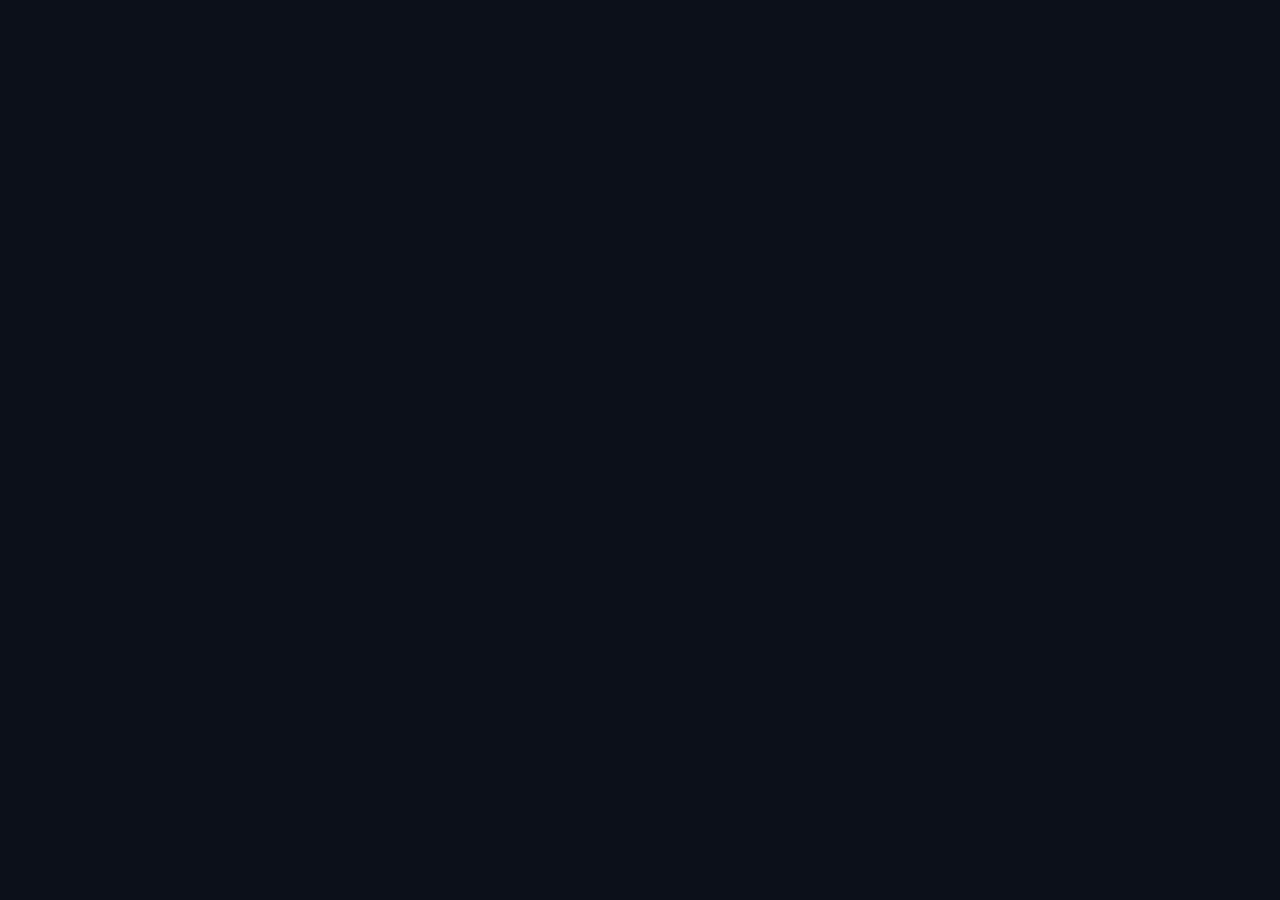
==== game/index.html @ 964863fd "Add SOLMAR HEAT game files" ====
<!doctype html>
<html lang="en">
<head>
<meta charset="utf-8">
<meta name="viewport" content="width=device-width, initial-scale=1">
<title>Solmar Heat — an open-world crime game</title>
<style>
  html, body { margin: 0; height: 100%; overflow: hidden; background: #0c101a; font-family: 'Segoe UI', system-ui, sans-serif; }
  #game { position: fixed; inset: 0; width: 100%; height: 100%; display: block; touch-action: none; }
  #status { position: absolute; width: 1px; height: 1px; overflow: hidden; clip-path: inset(50%); white-space: nowrap; }
  #hud { position: fixed; inset: 0; pointer-events: none; color: #f4ead8; text-shadow: 0 2px 4px rgba(0,0,0,0.7); }
  #hud-top { position: absolute; top: 14px; left: 16px; right: 16px; display: flex; justify-content: space-between; align-items: flex-start; }
  #hud-cash { font-size: 30px; font-weight: 800; color: #7fe08a; }
  #hud-clock { font-size: 22px; font-weight: 700; margin-top: 2px; }
  #hud-stars { font-size: 30px; letter-spacing: 4px; }
  #hud-health { width: 220px; height: 14px; background: rgba(0,0,0,0.55); border: 2px solid rgba(244,234,216,0.8); border-radius: 7px; margin-top: 6px; overflow: hidden; }
  #hud-health-fill { height: 100%; width: 100%; background: #4fae62; }
  #hud-objective { position: absolute; top: 14px; left: 50%; transform: translateX(-50%); max-width: 46%; text-align: center; font-size: 19px; font-weight: 700; background: rgba(12,16,26,0.62); padding: 8px 16px; border-radius: 10px; border: 1px solid rgba(242,193,78,0.6); }
  #hud-message { position: absolute; top: 84px; left: 50%; transform: translateX(-50%); max-width: 60%; text-align: center; font-size: 18px; font-style: italic; background: rgba(12,16,26,0.55); padding: 6px 14px; border-radius: 8px; transition: opacity 0.4s; }
  #minimap { position: absolute; right: 16px; bottom: 16px; width: 210px; height: 210px; border: 3px solid rgba(244,234,216,0.85); border-radius: 50%; background: rgba(16,22,32,0.85); }
  #hud-bottom { position: absolute; left: 16px; bottom: 16px; font-size: 17px; font-weight: 600; }
  #hud-speed { font-size: 26px; font-weight: 800; color: #ffd94d; }
  #hud-ammo { margin-top: 4px; opacity: 0.9; }
  #hud-title { position: absolute; left: 16px; bottom: 16px; font-size: 13px; opacity: 0.65; }
</style>
</head>
<body>
<canvas id="game" aria-label="Solmar Heat: an open-world crime game in the city of Solmar"></canvas>
<div id="hud" style="display:none">
  <div id="hud-top">
    <div>
      <div id="hud-cash">$120</div>
      <div id="hud-clock">09:24</div>
      <div id="hud-health"><div id="hud-health-fill"></div></div>
    </div>
    <div id="hud-objective">Press M to start the story</div>
    <div id="hud-stars">☆☆☆☆☆</div>
  </div>
  <div id="hud-message"></div>
  <div id="hud-bottom">
    <div id="hud-speed"></div>
    <div id="hud-ammo">Q punch • E steal car • M story</div>
  </div>
  <canvas id="minimap" width="210" height="210"></canvas>
</div>
<p id="status" role="status" aria-live="polite"></p>
<script type="module" src="./src/main.js"></script>
</body>
</html>
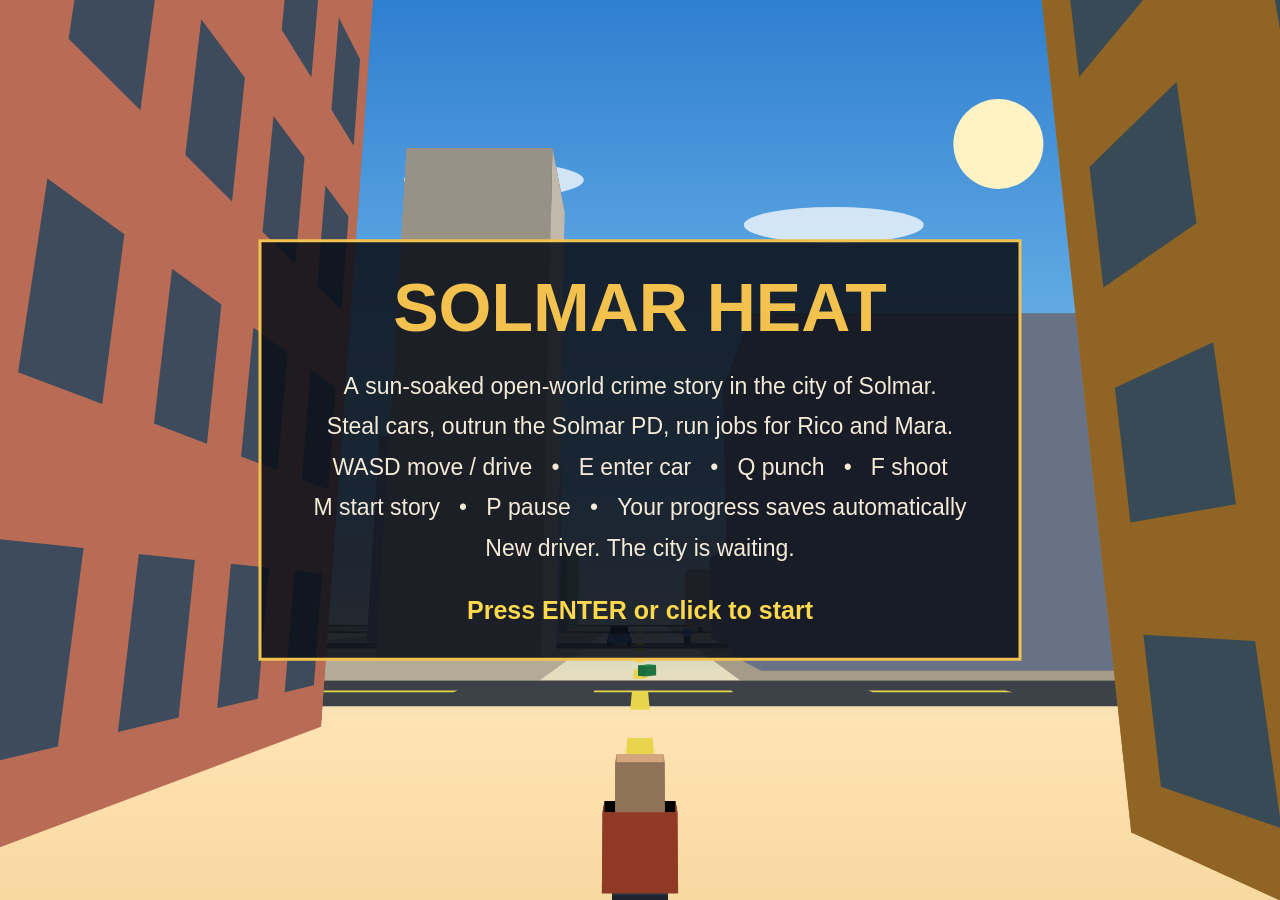
==== commit e4369143: "SOLMAR HEAT round 2 rebuild" ====
--- a/game/index.html
+++ b/game/index.html
@@ -3,47 +3,20 @@
 <head>
 <meta charset="utf-8">
 <meta name="viewport" content="width=device-width, initial-scale=1">
-<title>Solmar Heat — an open-world crime game</title>
+<meta name="description" content="SOLMAR HEAT — an original open-world crime game in the fictional coastal city of Solmar. Steal cars, outrun the Solmar PD, and run four story missions for Rico and Mara.">
+<title>SOLMAR HEAT — Open-World Crime in Solmar</title>
 <style>
-  html, body { margin: 0; height: 100%; overflow: hidden; background: #0c101a; font-family: 'Segoe UI', system-ui, sans-serif; }
+  html, body { margin: 0; height: 100%; overflow: hidden; background: #0c1220; }
   #game { position: fixed; inset: 0; width: 100%; height: 100%; display: block; touch-action: none; }
+  /* Read aloud, never shown: the status line screen readers announce. */
   #status { position: absolute; width: 1px; height: 1px; overflow: hidden; clip-path: inset(50%); white-space: nowrap; }
-  #hud { position: fixed; inset: 0; pointer-events: none; color: #f4ead8; text-shadow: 0 2px 4px rgba(0,0,0,0.7); }
-  #hud-top { position: absolute; top: 14px; left: 16px; right: 16px; display: flex; justify-content: space-between; align-items: flex-start; }
-  #hud-cash { font-size: 30px; font-weight: 800; color: #7fe08a; }
-  #hud-clock { font-size: 22px; font-weight: 700; margin-top: 2px; }
-  #hud-stars { font-size: 30px; letter-spacing: 4px; }
-  #hud-health { width: 220px; height: 14px; background: rgba(0,0,0,0.55); border: 2px solid rgba(244,234,216,0.8); border-radius: 7px; margin-top: 6px; overflow: hidden; }
-  #hud-health-fill { height: 100%; width: 100%; background: #4fae62; }
-  #hud-objective { position: absolute; top: 14px; left: 50%; transform: translateX(-50%); max-width: 46%; text-align: center; font-size: 19px; font-weight: 700; background: rgba(12,16,26,0.62); padding: 8px 16px; border-radius: 10px; border: 1px solid rgba(242,193,78,0.6); }
-  #hud-message { position: absolute; top: 84px; left: 50%; transform: translateX(-50%); max-width: 60%; text-align: center; font-size: 18px; font-style: italic; background: rgba(12,16,26,0.55); padding: 6px 14px; border-radius: 8px; transition: opacity 0.4s; }
-  #minimap { position: absolute; right: 16px; bottom: 16px; width: 210px; height: 210px; border: 3px solid rgba(244,234,216,0.85); border-radius: 50%; background: rgba(16,22,32,0.85); }
-  #hud-bottom { position: absolute; left: 16px; bottom: 16px; font-size: 17px; font-weight: 600; }
-  #hud-speed { font-size: 26px; font-weight: 800; color: #ffd94d; }
-  #hud-ammo { margin-top: 4px; opacity: 0.9; }
-  #hud-title { position: absolute; left: 16px; bottom: 16px; font-size: 13px; opacity: 0.65; }
+  noscript p { color: #f2f4f6; font: 16px system-ui, sans-serif; text-align: center; margin-top: 40vh; }
 </style>
 </head>
 <body>
-<canvas id="game" aria-label="Solmar Heat: an open-world crime game in the city of Solmar"></canvas>
-<div id="hud" style="display:none">
-  <div id="hud-top">
-    <div>
-      <div id="hud-cash">$120</div>
-      <div id="hud-clock">09:24</div>
-      <div id="hud-health"><div id="hud-health-fill"></div></div>
-    </div>
-    <div id="hud-objective">Press M to start the story</div>
-    <div id="hud-stars">☆☆☆☆☆</div>
-  </div>
-  <div id="hud-message"></div>
-  <div id="hud-bottom">
-    <div id="hud-speed"></div>
-    <div id="hud-ammo">Q punch • E steal car • M story</div>
-  </div>
-  <canvas id="minimap" width="210" height="210"></canvas>
-</div>
+<canvas id="game" aria-label="SOLMAR HEAT: steal cars, outrun the Solmar PD, and run four story missions for Rico and Mara"></canvas>
 <p id="status" role="status" aria-live="polite"></p>
+<noscript><p>SOLMAR HEAT needs JavaScript to run.</p></noscript>
 <script type="module" src="./src/main.js"></script>
 </body>
 </html>
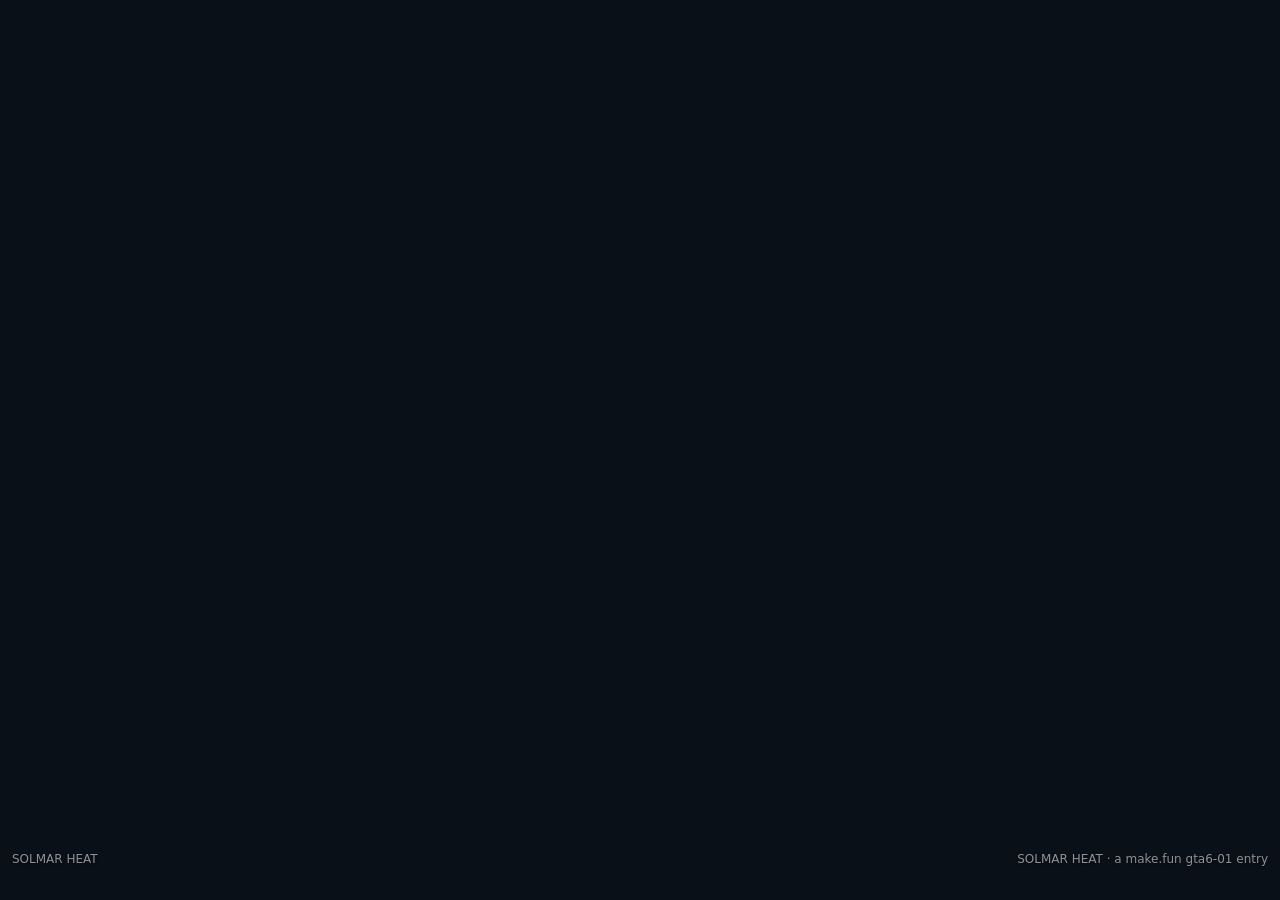
==== commit 8e26da4b: "Round 3 rebuild: update game/index.html" ====
--- a/game/index.html
+++ b/game/index.html
@@ -1,22 +1,29 @@
-<!doctype html>
+<!DOCTYPE html>
 <html lang="en">
 <head>
 <meta charset="utf-8">
 <meta name="viewport" content="width=device-width, initial-scale=1">
-<meta name="description" content="SOLMAR HEAT — an original open-world crime game in the fictional coastal city of Solmar. Steal cars, outrun the Solmar PD, and run four story missions for Rico and Mara.">
-<title>SOLMAR HEAT — Open-World Crime in Solmar</title>
+<meta name="description" content="SOLMAR HEAT — steal cars, run jobs for Rico and Mara, and outrun Solmar PD in the sun-soaked open-world city of Solmar.">
+<title>SOLMAR HEAT — an open-world crime story</title>
 <style>
-  html, body { margin: 0; height: 100%; overflow: hidden; background: #0c1220; }
-  #game { position: fixed; inset: 0; width: 100%; height: 100%; display: block; touch-action: none; }
-  /* Read aloud, never shown: the status line screen readers announce. */
-  #status { position: absolute; width: 1px; height: 1px; overflow: hidden; clip-path: inset(50%); white-space: nowrap; }
-  noscript p { color: #f2f4f6; font: 16px system-ui, sans-serif; text-align: center; margin-top: 40vh; }
+  html, body { margin: 0; padding: 0; height: 100%; background: #0a1018; overflow: hidden; }
+  #game { display: block; width: 100vw; height: 100vh; cursor: crosshair; }
+  #status {
+    position: fixed; left: 12px; bottom: 34px; z-index: 5;
+    color: rgba(255,255,255,0.55); font: 12px system-ui, sans-serif;
+    text-shadow: 0 1px 2px rgba(0,0,0,0.6); pointer-events: none;
+  }
+  #hint {
+    position: fixed; right: 12px; bottom: 34px; z-index: 5;
+    color: rgba(255,255,255,0.55); font: 12px system-ui, sans-serif;
+    text-shadow: 0 1px 2px rgba(0,0,0,0.6); pointer-events: none;
+  }
 </style>
 </head>
 <body>
-<canvas id="game" aria-label="SOLMAR HEAT: steal cars, outrun the Solmar PD, and run four story missions for Rico and Mara"></canvas>
-<p id="status" role="status" aria-live="polite"></p>
-<noscript><p>SOLMAR HEAT needs JavaScript to run.</p></noscript>
-<script type="module" src="./src/main.js"></script>
+<canvas id="game" width="1280" height="720"></canvas>
+<div id="status">SOLMAR HEAT</div>
+<div id="hint">SOLMAR HEAT · a make.fun gta6-01 entry</div>
+<script type="module" src="./src/main.mjs"></script>
 </body>
 </html>
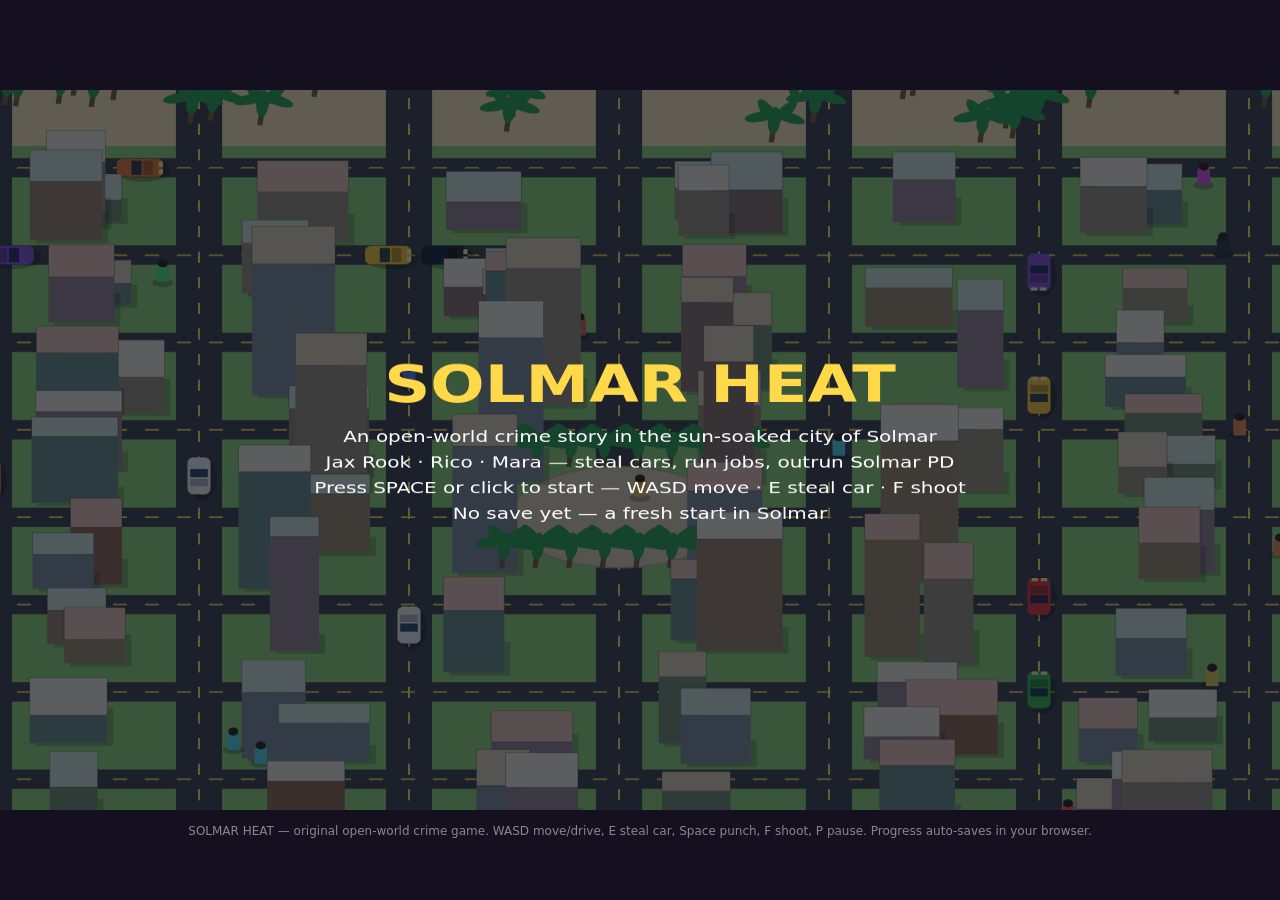
==== commit fd6cb19a: "Update game/index.html" ====
--- a/game/index.html
+++ b/game/index.html
@@ -3,27 +3,20 @@
 <head>
 <meta charset="utf-8">
 <meta name="viewport" content="width=device-width, initial-scale=1">
-<meta name="description" content="SOLMAR HEAT — steal cars, run jobs for Rico and Mara, and outrun Solmar PD in the sun-soaked open-world city of Solmar.">
-<title>SOLMAR HEAT — an open-world crime story</title>
+<title>SOLMAR HEAT — an open-world crime game</title>
 <style>
-  html, body { margin: 0; padding: 0; height: 100%; background: #0a1018; overflow: hidden; }
-  #game { display: block; width: 100vw; height: 100vh; cursor: crosshair; }
-  #status {
-    position: fixed; left: 12px; bottom: 34px; z-index: 5;
-    color: rgba(255,255,255,0.55); font: 12px system-ui, sans-serif;
-    text-shadow: 0 1px 2px rgba(0,0,0,0.6); pointer-events: none;
-  }
-  #hint {
-    position: fixed; right: 12px; bottom: 34px; z-index: 5;
-    color: rgba(255,255,255,0.55); font: 12px system-ui, sans-serif;
-    text-shadow: 0 1px 2px rgba(0,0,0,0.6); pointer-events: none;
-  }
+  html, body { margin: 0; padding: 0; background: #14101f; height: 100%; }
+  body { display: flex; align-items: center; justify-content: center; font-family: system-ui, sans-serif; }
+  #wrap { position: relative; width: 1280px; height: 720px; }
+  canvas { display: block; width: 1280px; height: 720px; background: #7fae62; border: 0; }
+  #note { position: absolute; left: 0; right: 0; bottom: -28px; color: #888; font-size: 12px; text-align: center; }
 </style>
 </head>
 <body>
-<canvas id="game" width="1280" height="720"></canvas>
-<div id="status">SOLMAR HEAT</div>
-<div id="hint">SOLMAR HEAT · a make.fun gta6-01 entry</div>
+<div id="wrap">
+  <canvas id="game" width="1280" height="720"></canvas>
+  <div id="note">SOLMAR HEAT — original open-world crime game. WASD move/drive, E steal car, Space punch, F shoot, P pause. Progress auto-saves in your browser.</div>
+</div>
 <script type="module" src="./src/main.mjs"></script>
 </body>
 </html>
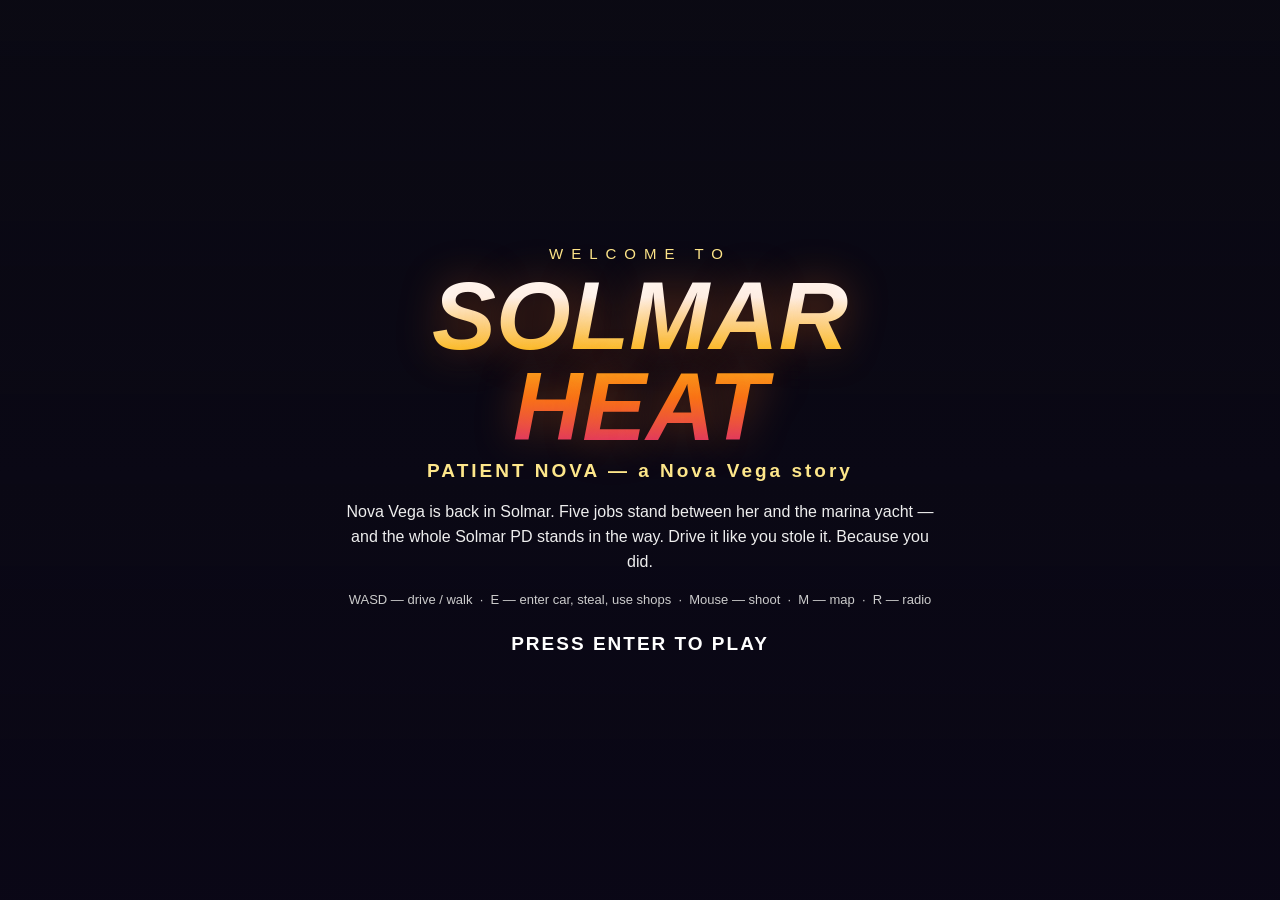
==== commit 9e5f6031: "Round 5 rebuild: update game/" ====
--- a/game/index.html
+++ b/game/index.html
@@ -1,22 +1,97 @@
-<!DOCTYPE html>
+<!doctype html>
 <html lang="en">
 <head>
 <meta charset="utf-8">
 <meta name="viewport" content="width=device-width, initial-scale=1">
-<title>SOLMAR HEAT — an open-world crime game</title>
-<style>
-  html, body { margin: 0; padding: 0; background: #14101f; height: 100%; }
-  body { display: flex; align-items: center; justify-content: center; font-family: system-ui, sans-serif; }
-  #wrap { position: relative; width: 1280px; height: 720px; }
-  canvas { display: block; width: 1280px; height: 720px; background: #7fae62; border: 0; }
-  #note { position: absolute; left: 0; right: 0; bottom: -28px; color: #888; font-size: 12px; text-align: center; }
-</style>
+<title>SOLMAR HEAT — Patient Nova</title>
+<link rel="stylesheet" href="./style.css">
 </head>
 <body>
-<div id="wrap">
-  <canvas id="game" width="1280" height="720"></canvas>
-  <div id="note">SOLMAR HEAT — original open-world crime game. WASD move/drive, E steal car, Space punch, F shoot, P pause. Progress auto-saves in your browser.</div>
+<canvas id="game" aria-label="SOLMAR HEAT: open-world crime game set in the city of Solmar"></canvas>
+<p id="status" role="status" aria-live="polite"></p>
+
+<div id="hud" style="display:none">
+  <div id="hud-top-left">
+    <div id="hud-mission">
+      <div id="hud-mission-title">1. First Job</div>
+      <div id="hud-mission-obj">Drive to the docks marker</div>
+      <div id="hud-mission-meta"><span id="hud-mission-dist"></span> <span id="hud-mission-timer"></span></div>
+    </div>
+  </div>
+  <div id="hud-top-right">
+    <div id="hud-wanted">☆☆☆☆☆</div>
+    <div id="hud-money">$250</div>
+    <div id="hud-clock">18:12</div>
+    <div class="bar"><div id="hud-health-fill"></div></div>
+    <div class="bar armor"><div id="hud-armor-fill"></div></div>
+  </div>
+  <div id="hud-minimap-wrap"><canvas id="minimap" width="180" height="180"></canvas></div>
+  <div id="hud-bottom-right">
+    <div id="hud-speed">0</div>
+    <div id="hud-speed-unit">km/h</div>
+    <div id="hud-weapon">PISTOL 24</div>
+  </div>
+  <div id="hud-radio">SOLMAR FM — Neon Palms</div>
+  <div id="hud-dialog" style="display:none"></div>
+  <div id="hud-banner" style="display:none"></div>
+  <div id="hud-crosshair" style="display:none">+</div>
+  <div id="hud-help">WASD drive / walk · E enter car &amp; use · Click shoot · M map · R radio · P pause · H help</div>
 </div>
-<script type="module" src="./src/main.mjs"></script>
+
+<div id="screen-title" class="screen">
+  <div class="title-inner">
+    <div class="title-kicker">WELCOME TO</div>
+    <h1>SOLMAR<br>HEAT</h1>
+    <div class="title-sub">PATIENT NOVA — a Nova Vega story</div>
+    <p class="title-story">Nova Vega is back in Solmar. Five jobs stand between her and the marina yacht —
+    and the whole Solmar PD stands in the way. Drive it like you stole it. Because you did.</p>
+    <div class="title-keys">WASD — drive / walk &nbsp;·&nbsp; E — enter car, steal, use shops &nbsp;·&nbsp; Mouse — shoot &nbsp;·&nbsp; M — map &nbsp;·&nbsp; R — radio</div>
+    <div id="title-continue" style="display:none">— saved game found: press C to continue —</div>
+    <div class="title-press">PRESS ENTER TO PLAY</div>
+  </div>
+</div>
+
+<div id="screen-passed" class="screen" style="display:none">
+  <div class="passed-inner">
+    <h2 id="passed-title">MISSION PASSED</h2>
+    <div id="passed-info"></div>
+    <div id="passed-next"></div>
+    <div class="title-press">PRESS ENTER TO CONTINUE</div>
+  </div>
+</div>
+
+<div id="screen-busted" class="screen" style="display:none">
+  <div class="passed-inner">
+    <h2 style="color:#ef4444">BUSTED!</h2>
+    <div id="busted-info">The Solmar PD caught up with you. $100 bail, and the heat is off — for now.</div>
+    <div class="title-press">PRESS ENTER TO GET BACK OUT THERE</div>
+  </div>
+</div>
+
+<div id="screen-complete" class="screen" style="display:none">
+  <div class="passed-inner">
+    <h2 style="color:#facc15">SOLMAR IS YOURS</h2>
+    <div>Patient Nova — all five jobs done. The yacht is waiting at the marina.</div>
+    <div id="complete-stats"></div>
+    <div class="title-press">PRESS ENTER TO KEEP EXPLORING</div>
+  </div>
+</div>
+
+<div id="screen-map" class="screen" style="display:none">
+  <div class="map-inner">
+    <canvas id="map-canvas" width="860" height="620"></canvas>
+    <div class="map-hint">M / Esc — close map &nbsp;·&nbsp; ◆ shops &nbsp;·&nbsp; ! mission target &nbsp;·&nbsp; blue dots: police &nbsp;·&nbsp; H safehouse &nbsp;·&nbsp; $ arms</div>
+  </div>
+</div>
+
+<div id="screen-paused" class="screen" style="display:none">
+  <div class="passed-inner">
+    <h2>PAUSED</h2>
+    <div>WASD drive/walk · E enter car, steal, use shops · Click shoot on foot · M map · R radio · H help</div>
+    <div class="title-press">PRESS P TO RESUME</div>
+  </div>
+</div>
+
+<script type="module" src="./src/main.js"></script>
 </body>
 </html>
--- a/game/style.css
+++ b/game/style.css
@@ -0,0 +1,51 @@
+/* SOLMAR HEAT — HUD and menu styling. All procedural: no images, no webfonts. */
+html, body { margin: 0; height: 100%; overflow: hidden; background: #0b0b12; font-family: 'Segoe UI', Arial, sans-serif; }
+#game { position: fixed; inset: 0; width: 100%; height: 100%; display: block; touch-action: none; }
+#status { position: absolute; width: 1px; height: 1px; overflow: hidden; clip-path: inset(50%); white-space: nowrap; }
+
+#hud { position: fixed; inset: 0; pointer-events: none; color: #fff; text-shadow: 0 2px 4px rgba(0,0,0,.8); z-index: 5; }
+#hud-top-left { position: absolute; top: 16px; left: 16px; }
+#hud-mission { background: rgba(0,0,0,.55); border-left: 4px solid #facc15; padding: 10px 14px; border-radius: 4px; max-width: 340px; }
+#hud-mission-title { font-weight: 800; font-size: 17px; letter-spacing: .5px; }
+#hud-mission-obj { font-size: 13px; color: #eee; margin-top: 2px; }
+#hud-mission-meta { font-size: 13px; color: #facc15; font-weight: 700; margin-top: 3px; }
+#hud-top-right { position: absolute; top: 16px; right: 16px; text-align: right; }
+#hud-wanted { font-size: 26px; letter-spacing: 4px; color: #888; }
+#hud-money { font-size: 26px; font-weight: 800; color: #4ade80; }
+#hud-clock { font-size: 15px; color: #ddd; }
+.bar { width: 190px; height: 9px; background: rgba(0,0,0,.6); border: 1px solid #555; margin-top: 5px; margin-left: auto; border-radius: 3px; overflow: hidden; }
+.bar div { height: 100%; width: 100%; }
+.bar.armor div { background: #60a5fa; width: 0%; }
+
+#hud-minimap-wrap { position: absolute; left: 16px; bottom: 16px; width: 180px; height: 180px; border-radius: 50%; overflow: hidden; border: 3px solid rgba(255,255,255,.75); box-shadow: 0 0 0 3px rgba(0,0,0,.6), 0 4px 18px rgba(0,0,0,.6); }
+#minimap { display: block; }
+#hud-bottom-right { position: absolute; right: 20px; bottom: 16px; text-align: right; }
+#hud-speed { font-size: 52px; font-weight: 900; line-height: 1; }
+#hud-speed-unit { font-size: 14px; color: #ddd; }
+#hud-weapon { font-size: 15px; font-weight: 700; margin-top: 4px; background: rgba(0,0,0,.55); padding: 4px 10px; border-radius: 4px; display: inline-block; }
+#hud-radio { position: absolute; bottom: 16px; left: 50%; transform: translateX(-50%); font-size: 14px; background: rgba(0,0,0,.55); padding: 6px 14px; border-radius: 20px; color: #fde68a; }
+#hud-dialog { position: absolute; bottom: 110px; left: 50%; transform: translateX(-50%); max-width: 620px; background: rgba(0,0,0,.72); border: 1px solid #444; padding: 12px 18px; border-radius: 6px; font-size: 15px; line-height: 1.45; }
+#hud-banner { position: absolute; top: 22%; left: 50%; transform: translateX(-50%); font-size: 30px; font-weight: 900; letter-spacing: 2px; color: #facc15; text-shadow: 0 3px 10px rgba(0,0,0,.9); white-space: nowrap; }
+#hud-crosshair { position: absolute; top: 50%; left: 50%; transform: translate(-50%,-50%); font-size: 26px; color: #fff; }
+#hud-help { position: absolute; bottom: 64px; left: 50%; transform: translateX(-50%); font-size: 12px; color: rgba(255,255,255,.75); }
+
+.screen { position: fixed; inset: 0; display: flex; align-items: center; justify-content: center; z-index: 10; background: linear-gradient(180deg, rgba(10,6,24,.25), rgba(10,6,24,.72)); color: #fff; text-align: center; }
+.title-inner { max-width: 760px; padding: 30px; }
+.title-kicker { letter-spacing: 8px; font-size: 15px; color: #fde68a; }
+.title-inner h1 { font-size: 96px; line-height: .95; margin: 8px 0; font-weight: 900; font-style: italic;
+  background: linear-gradient(180deg, #fff 15%, #fbbf24 45%, #f97316 70%, #db2777 100%);
+  -webkit-background-clip: text; background-clip: text; color: transparent;
+  text-shadow: 0 0 42px rgba(249,115,22,.35); }
+.title-sub { font-size: 19px; letter-spacing: 3px; color: #fde68a; font-weight: 700; }
+.title-story { font-size: 16px; line-height: 1.55; color: #eee; margin: 18px auto; max-width: 600px; }
+.title-keys { font-size: 13px; color: #ccc; }
+#title-continue { margin-top: 14px; color: #4ade80; font-weight: 700; }
+.title-press { margin-top: 26px; font-size: 19px; font-weight: 800; letter-spacing: 2px; animation: pulse 1.4s infinite; }
+@keyframes pulse { 0%,100% { opacity: 1; } 50% { opacity: .35; } }
+.passed-inner { max-width: 640px; padding: 30px; }
+.passed-inner h2 { font-size: 58px; margin: 0 0 10px; font-weight: 900; letter-spacing: 2px; }
+#passed-info, #busted-info, #complete-stats { font-size: 18px; color: #eee; margin-top: 8px; }
+#passed-next { font-size: 15px; color: #fde68a; margin-top: 14px; }
+.map-inner { text-align: center; }
+#map-canvas { border: 3px solid #facc15; border-radius: 8px; max-width: 92vw; max-height: 84vh; }
+.map-hint { margin-top: 10px; color: #ddd; font-size: 14px; }
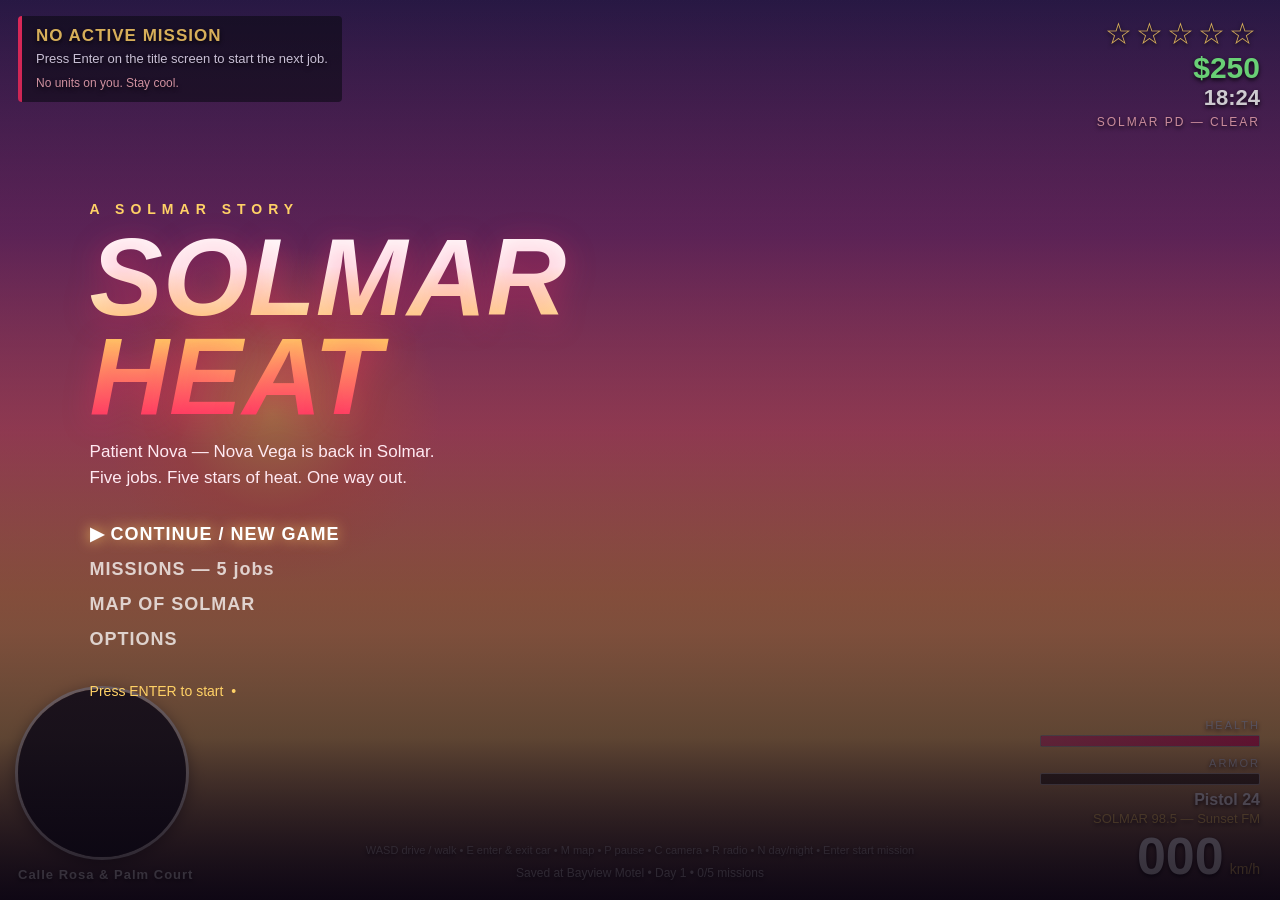
==== commit 880772aa: "Round 6 rebuild: game/index.html and game/style.css" ====
--- a/game/index.html
+++ b/game/index.html
@@ -1,97 +1,95 @@
-<!doctype html>
+<!DOCTYPE html>
 <html lang="en">
 <head>
 <meta charset="utf-8">
 <meta name="viewport" content="width=device-width, initial-scale=1">
-<title>SOLMAR HEAT — Patient Nova</title>
-<link rel="stylesheet" href="./style.css">
+<title>Solmar Heat — Patient Nova</title>
+<link rel="stylesheet" href="style.css">
 </head>
 <body>
-<canvas id="game" aria-label="SOLMAR HEAT: open-world crime game set in the city of Solmar"></canvas>
-<p id="status" role="status" aria-live="polite"></p>
+<div id="sky"></div>
+<div id="sun-glow"></div>
+<canvas id="gl"></canvas>
 
-<div id="hud" style="display:none">
-  <div id="hud-top-left">
-    <div id="hud-mission">
-      <div id="hud-mission-title">1. First Job</div>
-      <div id="hud-mission-obj">Drive to the docks marker</div>
-      <div id="hud-mission-meta"><span id="hud-mission-dist"></span> <span id="hud-mission-timer"></span></div>
-    </div>
+<!-- GTA-style HUD -->
+<div id="hud">
+  <div id="top-right">
+    <div id="stars">☆☆☆☆☆</div>
+    <div id="money">$250</div>
+    <div id="clock">18:24</div>
+    <div id="wanted-label">SOLMAR PD — CLEAR</div>
   </div>
-  <div id="hud-top-right">
-    <div id="hud-wanted">☆☆☆☆☆</div>
-    <div id="hud-money">$250</div>
-    <div id="hud-clock">18:12</div>
-    <div class="bar"><div id="hud-health-fill"></div></div>
-    <div class="bar armor"><div id="hud-armor-fill"></div></div>
+  <div id="minimap-wrap">
+    <canvas id="minimap" width="168" height="168"></canvas>
+    <div id="street">Calle Rosa &amp; Palm Court</div>
   </div>
-  <div id="hud-minimap-wrap"><canvas id="minimap" width="180" height="180"></canvas></div>
-  <div id="hud-bottom-right">
-    <div id="hud-speed">0</div>
-    <div id="hud-speed-unit">km/h</div>
-    <div id="hud-weapon">PISTOL 24</div>
+  <div id="mission-panel">
+    <div id="mission-name">NO ACTIVE MISSION</div>
+    <div id="mission-obj">Press Enter on the title screen to start the next job.</div>
+    <div id="mission-dist"></div>
+    <div id="police-list">No units on you. Stay cool.</div>
   </div>
-  <div id="hud-radio">SOLMAR FM — Neon Palms</div>
-  <div id="hud-dialog" style="display:none"></div>
-  <div id="hud-banner" style="display:none"></div>
-  <div id="hud-crosshair" style="display:none">+</div>
-  <div id="hud-help">WASD drive / walk · E enter car &amp; use · Click shoot · M map · R radio · P pause · H help</div>
+  <div id="bottom-right">
+    <div id="health-row"><span class="bar-label">HEALTH</span><div class="bar"><div id="health-fill"></div></div></div>
+    <div id="health-row"><span class="bar-label">ARMOR</span><div class="bar"><div id="armor-fill"></div></div></div>
+    <div id="weapon">Pistol 24</div>
+    <div id="radio">SOLMAR 98.5 — Sunset FM</div>
+    <div id="speed-wrap"><span id="speed">000</span><span id="speed-unit">km/h</span></div>
+  </div>
+  <div id="dialog" style="display:none"></div>
+  <div id="save-note">Saved at Bayview Motel • Day 1 • 0/5 missions</div>
+  <div id="controls">WASD drive / walk • E enter &amp; exit car • M map • P pause • C camera • R radio • N day/night • Enter start mission</div>
 </div>
 
-<div id="screen-title" class="screen">
+<!-- Title screen -->
+<div id="title" class="overlay">
   <div class="title-inner">
-    <div class="title-kicker">WELCOME TO</div>
+    <div class="title-kicker">A SOLMAR STORY</div>
     <h1>SOLMAR<br>HEAT</h1>
-    <div class="title-sub">PATIENT NOVA — a Nova Vega story</div>
-    <p class="title-story">Nova Vega is back in Solmar. Five jobs stand between her and the marina yacht —
-    and the whole Solmar PD stands in the way. Drive it like you stole it. Because you did.</p>
-    <div class="title-keys">WASD — drive / walk &nbsp;·&nbsp; E — enter car, steal, use shops &nbsp;·&nbsp; Mouse — shoot &nbsp;·&nbsp; M — map &nbsp;·&nbsp; R — radio</div>
-    <div id="title-continue" style="display:none">— saved game found: press C to continue —</div>
-    <div class="title-press">PRESS ENTER TO PLAY</div>
+    <div class="title-sub">Patient Nova — Nova Vega is back in Solmar.<br>Five jobs. Five stars of heat. One way out.</div>
+    <div class="title-menu">
+      <div class="menu-item selected">▶ CONTINUE / NEW GAME</div>
+      <div class="menu-item">MISSIONS — 5 jobs</div>
+      <div class="menu-item">MAP OF SOLMAR</div>
+      <div class="menu-item">OPTIONS</div>
+    </div>
+    <div class="title-foot">Press ENTER to start &nbsp;•&nbsp; <span id="total-reward"></span></div>
   </div>
 </div>
 
-<div id="screen-passed" class="screen" style="display:none">
+<!-- Full map -->
+<div id="mapscreen" class="overlay" style="display:none">
+  <canvas id="bigmap" width="1100" height="640"></canvas>
+  <div class="map-foot">Press M or ESC to close</div>
+</div>
+
+<!-- Mission passed -->
+<div id="passed" class="overlay" style="display:none">
   <div class="passed-inner">
-    <h2 id="passed-title">MISSION PASSED</h2>
-    <div id="passed-info"></div>
-    <div id="passed-next"></div>
-    <div class="title-press">PRESS ENTER TO CONTINUE</div>
+    <div id="passed-title">MISSION PASSED</div>
+    <div id="passed-sub"></div>
+    <div id="passed-reward"></div>
   </div>
 </div>
 
-<div id="screen-busted" class="screen" style="display:none">
-  <div class="passed-inner">
-    <h2 style="color:#ef4444">BUSTED!</h2>
-    <div id="busted-info">The Solmar PD caught up with you. $100 bail, and the heat is off — for now.</div>
-    <div class="title-press">PRESS ENTER TO GET BACK OUT THERE</div>
+<!-- Busted / wasted -->
+<div id="bustedscreen" class="overlay" style="display:none">
+  <div class="busted-inner">
+    <div id="busted-title">BUSTED</div>
+    <div id="busted-sub"></div>
+    <div class="busted-foot">Press ENTER to continue</div>
   </div>
 </div>
 
-<div id="screen-complete" class="screen" style="display:none">
-  <div class="passed-inner">
-    <h2 style="color:#facc15">SOLMAR IS YOURS</h2>
-    <div>Patient Nova — all five jobs done. The yacht is waiting at the marina.</div>
-    <div id="complete-stats"></div>
-    <div class="title-press">PRESS ENTER TO KEEP EXPLORING</div>
+<!-- Pause -->
+<div id="pause" class="overlay" style="display:none">
+  <div class="pause-inner">
+    <div class="pause-title">PAUSED</div>
+    <div class="pause-sub">Solmar waits for no one. Except now.</div>
+    <div class="pause-foot">P — resume &nbsp;•&nbsp; M — map &nbsp;•&nbsp; WASD — drive</div>
   </div>
 </div>
 
-<div id="screen-map" class="screen" style="display:none">
-  <div class="map-inner">
-    <canvas id="map-canvas" width="860" height="620"></canvas>
-    <div class="map-hint">M / Esc — close map &nbsp;·&nbsp; ◆ shops &nbsp;·&nbsp; ! mission target &nbsp;·&nbsp; blue dots: police &nbsp;·&nbsp; H safehouse &nbsp;·&nbsp; $ arms</div>
-  </div>
-</div>
-
-<div id="screen-paused" class="screen" style="display:none">
-  <div class="passed-inner">
-    <h2>PAUSED</h2>
-    <div>WASD drive/walk · E enter car, steal, use shops · Click shoot on foot · M map · R radio · H help</div>
-    <div class="title-press">PRESS P TO RESUME</div>
-  </div>
-</div>
-
-<script type="module" src="./src/main.js"></script>
+<script type="module" src="src/main.js"></script>
 </body>
 </html>
--- a/game/style.css
+++ b/game/style.css
@@ -1,51 +1,78 @@
-/* SOLMAR HEAT — HUD and menu styling. All procedural: no images, no webfonts. */
-html, body { margin: 0; height: 100%; overflow: hidden; background: #0b0b12; font-family: 'Segoe UI', Arial, sans-serif; }
-#game { position: fixed; inset: 0; width: 100%; height: 100%; display: block; touch-action: none; }
-#status { position: absolute; width: 1px; height: 1px; overflow: hidden; clip-path: inset(50%); white-space: nowrap; }
-
-#hud { position: fixed; inset: 0; pointer-events: none; color: #fff; text-shadow: 0 2px 4px rgba(0,0,0,.8); z-index: 5; }
-#hud-top-left { position: absolute; top: 16px; left: 16px; }
-#hud-mission { background: rgba(0,0,0,.55); border-left: 4px solid #facc15; padding: 10px 14px; border-radius: 4px; max-width: 340px; }
-#hud-mission-title { font-weight: 800; font-size: 17px; letter-spacing: .5px; }
-#hud-mission-obj { font-size: 13px; color: #eee; margin-top: 2px; }
-#hud-mission-meta { font-size: 13px; color: #facc15; font-weight: 700; margin-top: 3px; }
-#hud-top-right { position: absolute; top: 16px; right: 16px; text-align: right; }
-#hud-wanted { font-size: 26px; letter-spacing: 4px; color: #888; }
-#hud-money { font-size: 26px; font-weight: 800; color: #4ade80; }
-#hud-clock { font-size: 15px; color: #ddd; }
-.bar { width: 190px; height: 9px; background: rgba(0,0,0,.6); border: 1px solid #555; margin-top: 5px; margin-left: auto; border-radius: 3px; overflow: hidden; }
-.bar div { height: 100%; width: 100%; }
-.bar.armor div { background: #60a5fa; width: 0%; }
-
-#hud-minimap-wrap { position: absolute; left: 16px; bottom: 16px; width: 180px; height: 180px; border-radius: 50%; overflow: hidden; border: 3px solid rgba(255,255,255,.75); box-shadow: 0 0 0 3px rgba(0,0,0,.6), 0 4px 18px rgba(0,0,0,.6); }
-#minimap { display: block; }
-#hud-bottom-right { position: absolute; right: 20px; bottom: 16px; text-align: right; }
-#hud-speed { font-size: 52px; font-weight: 900; line-height: 1; }
-#hud-speed-unit { font-size: 14px; color: #ddd; }
-#hud-weapon { font-size: 15px; font-weight: 700; margin-top: 4px; background: rgba(0,0,0,.55); padding: 4px 10px; border-radius: 4px; display: inline-block; }
-#hud-radio { position: absolute; bottom: 16px; left: 50%; transform: translateX(-50%); font-size: 14px; background: rgba(0,0,0,.55); padding: 6px 14px; border-radius: 20px; color: #fde68a; }
-#hud-dialog { position: absolute; bottom: 110px; left: 50%; transform: translateX(-50%); max-width: 620px; background: rgba(0,0,0,.72); border: 1px solid #444; padding: 12px 18px; border-radius: 6px; font-size: 15px; line-height: 1.45; }
-#hud-banner { position: absolute; top: 22%; left: 50%; transform: translateX(-50%); font-size: 30px; font-weight: 900; letter-spacing: 2px; color: #facc15; text-shadow: 0 3px 10px rgba(0,0,0,.9); white-space: nowrap; }
-#hud-crosshair { position: absolute; top: 50%; left: 50%; transform: translate(-50%,-50%); font-size: 26px; color: #fff; }
-#hud-help { position: absolute; bottom: 64px; left: 50%; transform: translateX(-50%); font-size: 12px; color: rgba(255,255,255,.75); }
-
-.screen { position: fixed; inset: 0; display: flex; align-items: center; justify-content: center; z-index: 10; background: linear-gradient(180deg, rgba(10,6,24,.25), rgba(10,6,24,.72)); color: #fff; text-align: center; }
-.title-inner { max-width: 760px; padding: 30px; }
-.title-kicker { letter-spacing: 8px; font-size: 15px; color: #fde68a; }
-.title-inner h1 { font-size: 96px; line-height: .95; margin: 8px 0; font-weight: 900; font-style: italic;
-  background: linear-gradient(180deg, #fff 15%, #fbbf24 45%, #f97316 70%, #db2777 100%);
+/* Solmar Heat — HUD + overlays. Sunset sky is painted by the page behind
+   the transparent WebGL canvas; at night the body class flips it dark. */
+* { margin: 0; padding: 0; box-sizing: border-box; }
+html, body { width: 100%; height: 100%; overflow: hidden; background: #1a0f1e;
+  font-family: 'Segoe UI', Arial, sans-serif; color: #fff; }
+#sky { position: fixed; inset: 0; z-index: 0;
+  background: linear-gradient(180deg, #2b1b4a 0%, #7a2e6d 26%, #e85d75 48%, #ff9a5c 66%, #ffc46b 82%, #2a1a2e 100%); }
+body.night #sky { background: linear-gradient(180deg, #050510 0%, #0b1030 40%, #1a1440 65%, #3a1a4a 85%, #120a20 100%); }
+#sun-glow { position: fixed; z-index: 0; left: 8%; top: 46%; width: 340px; height: 340px;
+  border-radius: 50%; background: radial-gradient(circle, rgba(255,190,90,0.85) 0%, rgba(255,110,80,0.45) 40%, rgba(255,110,80,0) 70%);
+  transform: translateY(-50%); pointer-events: none; }
+body.night #sun-glow { left: auto; right: 10%; top: 14%; width: 150px; height: 150px;
+  background: radial-gradient(circle, rgba(230,235,255,0.9) 0%, rgba(180,190,255,0.35) 45%, rgba(180,190,255,0) 70%); }
+#gl { position: fixed; inset: 0; z-index: 1; width: 100%; height: 100%; display: block; }
+#hud { position: fixed; inset: 0; z-index: 2; pointer-events: none;
+  text-shadow: 0 2px 4px rgba(0,0,0,0.9); }
+#top-right { position: absolute; top: 16px; right: 20px; text-align: right; }
+#stars { font-size: 30px; letter-spacing: 4px; color: #ffd166; }
+#money { font-size: 30px; font-weight: 800; color: #7dff8a; }
+#clock { font-size: 22px; font-weight: 700; }
+#wanted-label { font-size: 12px; letter-spacing: 2px; color: #ffb3c0; margin-top: 4px; }
+#minimap-wrap { position: absolute; left: 18px; bottom: 18px; }
+#minimap { border-radius: 50%; background: rgba(8,12,20,0.85); box-shadow: 0 0 0 3px rgba(255,255,255,0.7), 0 4px 18px rgba(0,0,0,0.6); }
+#street { margin-top: 6px; font-size: 13px; font-weight: 700; letter-spacing: 1px; }
+#mission-panel { position: absolute; left: 18px; top: 16px; max-width: 340px;
+  background: rgba(10,10,18,0.62); border-left: 4px solid #ff2e63; padding: 10px 14px; border-radius: 4px; }
+#mission-name { font-size: 17px; font-weight: 800; letter-spacing: 1px; color: #ffd166; }
+#mission-obj { font-size: 13px; line-height: 1.45; margin-top: 4px; color: #f2e9ff; }
+#mission-dist { font-size: 13px; font-weight: 700; color: #7ee7ff; margin-top: 5px; }
+#police-list { font-size: 12px; color: #ffb3c0; margin-top: 6px; line-height: 1.4; }
+#bottom-right { position: absolute; right: 20px; bottom: 18px; text-align: right; }
+.bar-label { font-size: 11px; letter-spacing: 2px; color: #ddd; }
+.bar { width: 220px; height: 12px; background: rgba(0,0,0,0.6); border: 1px solid rgba(255,255,255,0.5); border-radius: 2px; margin: 2px 0 6px auto; overflow: hidden; }
+#health-fill { height: 100%; width: 100%; background: linear-gradient(90deg, #ff5e7a, #ff2e63); }
+#armor-fill { height: 100%; width: 0%; background: linear-gradient(90deg, #7ee7ff, #2e86ff); }
+#weapon { font-size: 16px; font-weight: 700; }
+#radio { font-size: 13px; color: #ffd166; margin-top: 2px; }
+#speed-wrap { margin-top: 4px; }
+#speed { font-size: 52px; font-weight: 900; line-height: 1; color: #fff; }
+#speed-unit { font-size: 14px; margin-left: 6px; color: #ffd166; }
+#dialog { position: absolute; left: 50%; bottom: 150px; transform: translateX(-50%);
+  max-width: 620px; background: rgba(8,8,16,0.82); border: 1px solid rgba(255,255,255,0.25);
+  padding: 12px 18px; border-radius: 6px; font-size: 15px; line-height: 1.5; text-align: center; }
+#save-note { position: absolute; left: 50%; bottom: 20px; transform: translateX(-50%); font-size: 12px; color: rgba(255,255,255,0.75); }
+#controls { position: absolute; left: 50%; bottom: 44px; transform: translateX(-50%); font-size: 11px; color: rgba(255,255,255,0.6); white-space: nowrap; }
+.overlay { position: fixed; inset: 0; z-index: 5; display: flex; align-items: center; justify-content: center; }
+#title { background: linear-gradient(180deg, rgba(20,8,30,0.15) 0%, rgba(20,8,30,0.55) 70%, rgba(10,4,16,0.85) 100%); justify-content: flex-start; padding-left: 7%; }
+.title-inner { text-align: left; }
+.title-kicker { letter-spacing: 6px; font-size: 14px; color: #ffd166; font-weight: 700; }
+#title h1 { font-size: 110px; line-height: 0.9; font-weight: 900; font-style: italic;
+  background: linear-gradient(180deg, #fff 20%, #ffd166 55%, #ff2e63 100%);
   -webkit-background-clip: text; background-clip: text; color: transparent;
-  text-shadow: 0 0 42px rgba(249,115,22,.35); }
-.title-sub { font-size: 19px; letter-spacing: 3px; color: #fde68a; font-weight: 700; }
-.title-story { font-size: 16px; line-height: 1.55; color: #eee; margin: 18px auto; max-width: 600px; }
-.title-keys { font-size: 13px; color: #ccc; }
-#title-continue { margin-top: 14px; color: #4ade80; font-weight: 700; }
-.title-press { margin-top: 26px; font-size: 19px; font-weight: 800; letter-spacing: 2px; animation: pulse 1.4s infinite; }
-@keyframes pulse { 0%,100% { opacity: 1; } 50% { opacity: .35; } }
-.passed-inner { max-width: 640px; padding: 30px; }
-.passed-inner h2 { font-size: 58px; margin: 0 0 10px; font-weight: 900; letter-spacing: 2px; }
-#passed-info, #busted-info, #complete-stats { font-size: 18px; color: #eee; margin-top: 8px; }
-#passed-next { font-size: 15px; color: #fde68a; margin-top: 14px; }
-.map-inner { text-align: center; }
-#map-canvas { border: 3px solid #facc15; border-radius: 8px; max-width: 92vw; max-height: 84vh; }
-.map-hint { margin-top: 10px; color: #ddd; font-size: 14px; }
+  text-shadow: 0 6px 30px rgba(255,46,99,0.35); margin: 10px 0 14px; }
+.title-sub { font-size: 17px; line-height: 1.5; color: #ffe9f2; }
+.title-menu { margin-top: 26px; font-size: 18px; font-weight: 700; }
+.menu-item { padding: 7px 0; color: rgba(255,255,255,0.75); letter-spacing: 1px; }
+.menu-item.selected { color: #fff; text-shadow: 0 0 14px rgba(255,210,102,0.9); }
+.title-foot { margin-top: 26px; font-size: 14px; color: #ffd166; }
+#mapscreen { background: rgba(5,8,16,0.92); flex-direction: column; }
+#bigmap { max-width: 96vw; max-height: 88vh; border: 2px solid rgba(255,255,255,0.3); border-radius: 6px; }
+.map-foot { margin-top: 12px; color: #9fb4cc; font-size: 14px; }
+#passed { background: rgba(10,20,10,0.25); }
+.passed-inner { text-align: center; }
+#passed-title { font-size: 64px; font-weight: 900; font-style: italic; color: #7dff8a;
+  text-shadow: 0 4px 24px rgba(0,0,0,0.8); }
+#passed-sub { font-size: 22px; margin-top: 8px; }
+#passed-reward { font-size: 18px; color: #ffd166; margin-top: 6px; }
+#bustedscreen { background: rgba(20,0,0,0.45); }
+.busted-inner { text-align: center; }
+#busted-title { font-size: 84px; font-weight: 900; font-style: italic; color: #ff4040;
+  text-shadow: 0 4px 30px rgba(0,0,0,0.9); }
+#busted-sub { font-size: 18px; max-width: 560px; line-height: 1.5; }
+.busted-foot { margin-top: 18px; color: #ffd166; }
+#pause { background: rgba(5,5,12,0.6); }
+.pause-inner { text-align: center; }
+.pause-title { font-size: 64px; font-weight: 900; font-style: italic; }
+.pause-sub { font-size: 16px; color: #cbb8ff; margin-top: 6px; }
+.pause-foot { margin-top: 16px; color: #ffd166; font-size: 14px; }
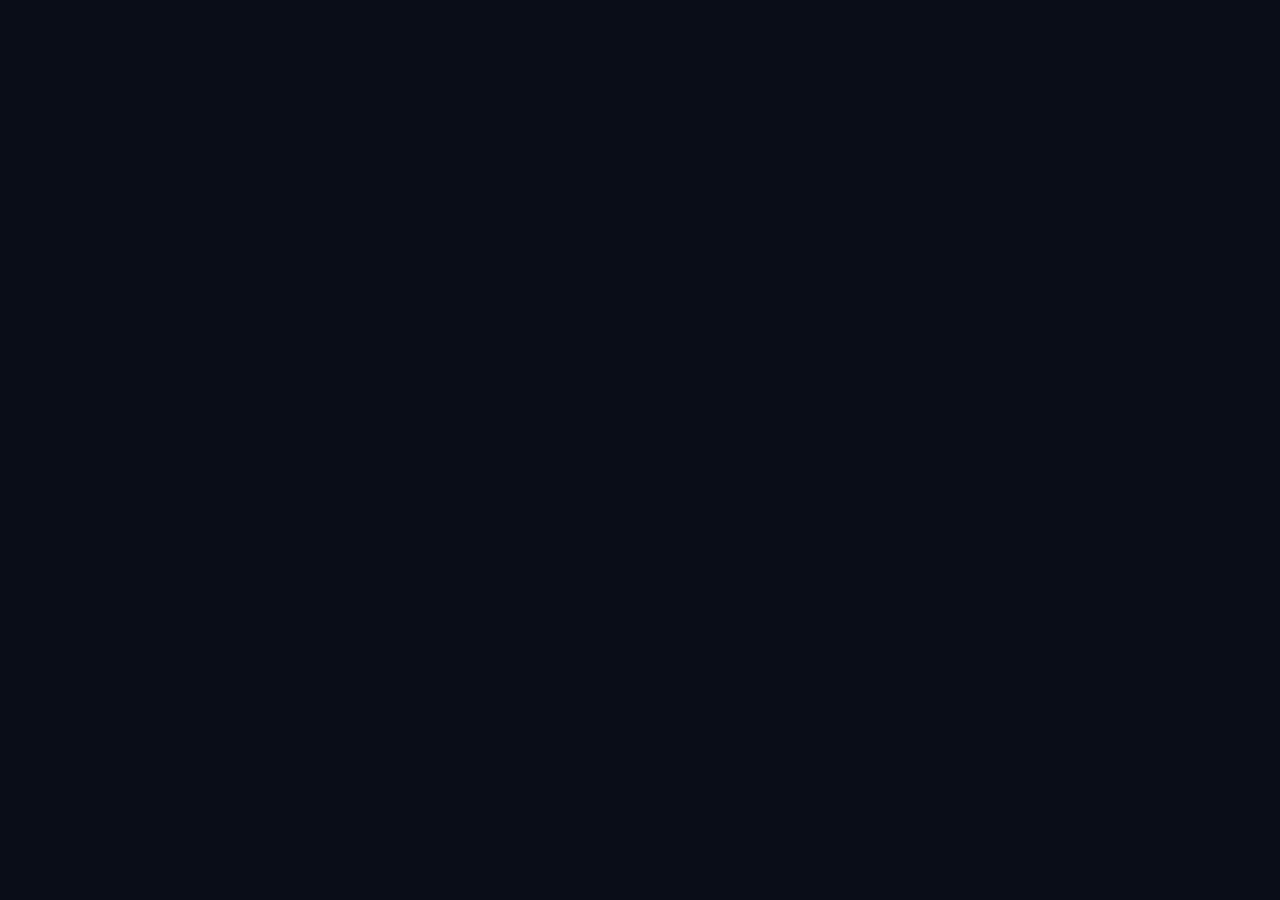
==== commit 535946ca: "Add files via upload" ====
--- a/game/index.html
+++ b/game/index.html
@@ -3,93 +3,15 @@
 <head>
 <meta charset="utf-8">
 <meta name="viewport" content="width=device-width, initial-scale=1">
-<title>Solmar Heat — Patient Nova</title>
-<link rel="stylesheet" href="style.css">
+<title>SOLMAR HEAT — a Nova Vega story</title>
+<link rel="stylesheet" href="styles.css">
 </head>
 <body>
-<div id="sky"></div>
-<div id="sun-glow"></div>
-<canvas id="gl"></canvas>
-
-<!-- GTA-style HUD -->
-<div id="hud">
-  <div id="top-right">
-    <div id="stars">☆☆☆☆☆</div>
-    <div id="money">$250</div>
-    <div id="clock">18:24</div>
-    <div id="wanted-label">SOLMAR PD — CLEAR</div>
-  </div>
-  <div id="minimap-wrap">
-    <canvas id="minimap" width="168" height="168"></canvas>
-    <div id="street">Calle Rosa &amp; Palm Court</div>
-  </div>
-  <div id="mission-panel">
-    <div id="mission-name">NO ACTIVE MISSION</div>
-    <div id="mission-obj">Press Enter on the title screen to start the next job.</div>
-    <div id="mission-dist"></div>
-    <div id="police-list">No units on you. Stay cool.</div>
-  </div>
-  <div id="bottom-right">
-    <div id="health-row"><span class="bar-label">HEALTH</span><div class="bar"><div id="health-fill"></div></div></div>
-    <div id="health-row"><span class="bar-label">ARMOR</span><div class="bar"><div id="armor-fill"></div></div></div>
-    <div id="weapon">Pistol 24</div>
-    <div id="radio">SOLMAR 98.5 — Sunset FM</div>
-    <div id="speed-wrap"><span id="speed">000</span><span id="speed-unit">km/h</span></div>
-  </div>
-  <div id="dialog" style="display:none"></div>
-  <div id="save-note">Saved at Bayview Motel • Day 1 • 0/5 missions</div>
-  <div id="controls">WASD drive / walk • E enter &amp; exit car • M map • P pause • C camera • R radio • N day/night • Enter start mission</div>
-</div>
-
-<!-- Title screen -->
-<div id="title" class="overlay">
-  <div class="title-inner">
-    <div class="title-kicker">A SOLMAR STORY</div>
-    <h1>SOLMAR<br>HEAT</h1>
-    <div class="title-sub">Patient Nova — Nova Vega is back in Solmar.<br>Five jobs. Five stars of heat. One way out.</div>
-    <div class="title-menu">
-      <div class="menu-item selected">▶ CONTINUE / NEW GAME</div>
-      <div class="menu-item">MISSIONS — 5 jobs</div>
-      <div class="menu-item">MAP OF SOLMAR</div>
-      <div class="menu-item">OPTIONS</div>
-    </div>
-    <div class="title-foot">Press ENTER to start &nbsp;•&nbsp; <span id="total-reward"></span></div>
-  </div>
-</div>
-
-<!-- Full map -->
-<div id="mapscreen" class="overlay" style="display:none">
-  <canvas id="bigmap" width="1100" height="640"></canvas>
-  <div class="map-foot">Press M or ESC to close</div>
-</div>
-
-<!-- Mission passed -->
-<div id="passed" class="overlay" style="display:none">
-  <div class="passed-inner">
-    <div id="passed-title">MISSION PASSED</div>
-    <div id="passed-sub"></div>
-    <div id="passed-reward"></div>
-  </div>
-</div>
-
-<!-- Busted / wasted -->
-<div id="bustedscreen" class="overlay" style="display:none">
-  <div class="busted-inner">
-    <div id="busted-title">BUSTED</div>
-    <div id="busted-sub"></div>
-    <div class="busted-foot">Press ENTER to continue</div>
-  </div>
-</div>
-
-<!-- Pause -->
-<div id="pause" class="overlay" style="display:none">
-  <div class="pause-inner">
-    <div class="pause-title">PAUSED</div>
-    <div class="pause-sub">Solmar waits for no one. Except now.</div>
-    <div class="pause-foot">P — resume &nbsp;•&nbsp; M — map &nbsp;•&nbsp; WASD — drive</div>
-  </div>
-</div>
-
+<canvas id="game"></canvas>
+<div id="hud"></div>
 <script type="module" src="src/main.js"></script>
 </body>
 </html>
+<!-- SOLMAR HEAT — index.html
+     Static entry: one canvas, one HUD root, one module script. No
+     external resources of any kind; the game runs fully offline. -->
--- a/game/styles.css
+++ b/game/styles.css
@@ -0,0 +1,219 @@
+/* SOLMAR HEAT — styles.css
+   HUD styling: dark glass panels, warm sunset accents, big readable
+   type. The canvas fills the window; #hud sits on top of it. */
+
+* { box-sizing: border-box; margin: 0; padding: 0; }
+
+html, body {
+  width: 100%; height: 100%;
+  overflow: hidden;
+  background: #0a0d18;
+  font-family: "Segoe UI", "Helvetica Neue", Arial, sans-serif;
+  color: #fff;
+  user-select: none;
+}
+
+#game {
+  position: fixed; inset: 0;
+  width: 100%; height: 100%;
+  display: block;
+}
+
+#hud { position: fixed; inset: 0; pointer-events: none; }
+
+/* ---- Top-left: cash / health / ammo ---- */
+.hud-tl { position: absolute; top: 16px; left: 18px; }
+.hud-cash {
+  font-size: 30px; font-weight: 800; letter-spacing: 1px;
+  color: #7dffb0;
+  text-shadow: 0 2px 0 rgba(0,0,0,0.55), 0 0 18px rgba(0,0,0,0.5);
+}
+.hud-health { margin-top: 6px; display: flex; align-items: center; gap: 8px; }
+.hud-health::before { content: "HP"; font-size: 11px; font-weight: 700; opacity: 0.85; }
+.hud-bar {
+  width: 150px; height: 10px;
+  background: rgba(0,0,0,0.55);
+  border: 1px solid rgba(255,255,255,0.35);
+  border-radius: 5px; overflow: hidden;
+}
+.hud-bar-fill { height: 100%; background: #37d67a; transition: width 0.2s; }
+.hud-ammo {
+  margin-top: 6px; font-size: 13px; font-weight: 700; letter-spacing: 1px;
+  text-shadow: 0 1px 3px rgba(0,0,0,0.8);
+}
+
+/* ---- Top-right: wanted stars ---- */
+.hud-tr { position: absolute; top: 14px; right: 20px; text-align: right; }
+.hud-stars {
+  font-size: 30px; letter-spacing: 4px;
+  text-shadow: 0 2px 0 rgba(0,0,0,0.6), 0 0 14px rgba(0,0,0,0.6);
+}
+
+/* ---- Mission panel ---- */
+.hud-mission {
+  position: absolute; top: 108px; left: 18px;
+  max-width: 340px;
+  background: rgba(8, 10, 20, 0.62);
+  border-left: 4px solid #ffd23e;
+  padding: 10px 14px;
+  border-radius: 4px;
+}
+.hud-mission-title { font-size: 15px; font-weight: 800; letter-spacing: 0.5px; color: #ffd23e; }
+.hud-mission-step { font-size: 13px; margin-top: 4px; line-height: 1.35; }
+.hud-mission-dist { font-size: 12px; margin-top: 5px; color: #9fd8ff; font-weight: 700; }
+
+/* ---- Dispatch feed ---- */
+.hud-dispatch {
+  position: absolute; top: 64px; right: 20px;
+  max-width: 320px; text-align: right;
+}
+.hud-dispatch-line {
+  font-size: 12px; line-height: 1.4; margin-top: 4px;
+  color: #cfe4ff;
+  text-shadow: 0 1px 3px rgba(0,0,0,0.9);
+}
+
+/* ---- Bottom-left: minimap, radio, street ---- */
+.hud-bl { position: absolute; left: 18px; bottom: 16px; }
+.hud-minimap {
+  display: block;
+  border-radius: 50%;
+  border: 3px solid rgba(255,255,255,0.85);
+  box-shadow: 0 0 0 3px rgba(0,0,0,0.45), 0 4px 18px rgba(0,0,0,0.6);
+  background: #141a26;
+}
+.hud-radio {
+  margin-top: 8px; font-size: 13px; font-weight: 700; letter-spacing: 0.5px;
+  text-shadow: 0 1px 3px rgba(0,0,0,0.9);
+}
+.hud-street {
+  font-size: 12px; opacity: 0.9; margin-top: 2px;
+  text-shadow: 0 1px 3px rgba(0,0,0,0.9);
+}
+
+/* ---- Bottom-right: speedometer ---- */
+.hud-br { position: absolute; right: 22px; bottom: 14px; text-align: right; }
+.hud-speed {
+  font-size: 64px; font-weight: 800; line-height: 0.95;
+  text-shadow: 0 3px 0 rgba(0,0,0,0.55), 0 0 22px rgba(0,0,0,0.5);
+}
+.hud-speed-unit { font-size: 13px; font-weight: 700; letter-spacing: 3px; opacity: 0.85; }
+
+/* ---- Dialogue ---- */
+.hud-dialog {
+  position: absolute; left: 50%; bottom: 24px; transform: translateX(-50%);
+  width: min(620px, 72vw);
+  background: rgba(8, 10, 20, 0.78);
+  border: 1px solid rgba(255,255,255,0.22);
+  border-top: 3px solid #ff5fa2;
+  border-radius: 6px;
+  padding: 12px 18px;
+}
+.hud-dialog-speaker { font-size: 13px; font-weight: 800; letter-spacing: 2px; color: #ff8fc0; }
+.hud-dialog-text { font-size: 15px; line-height: 1.45; margin-top: 4px; }
+
+/* ---- Mission passed banner ---- */
+.hud-banner {
+  position: absolute; left: 50%; top: 30%; transform: translate(-50%, -50%);
+  text-align: center; display: none;
+}
+.hud-banner-title {
+  font-size: 52px; font-weight: 900; letter-spacing: 6px;
+  color: #ffd23e;
+  text-shadow: 0 4px 0 rgba(0,0,0,0.6), 0 0 30px rgba(255,180,0,0.5);
+}
+.hud-banner-sub { font-size: 18px; font-weight: 700; margin-top: 6px; text-shadow: 0 2px 4px rgba(0,0,0,0.9); }
+
+/* ---- Contextual prompt ---- */
+.hud-prompt {
+  position: absolute; left: 50%; bottom: 150px; transform: translateX(-50%);
+  background: rgba(8, 10, 20, 0.75);
+  border: 1px solid rgba(255,255,255,0.35);
+  padding: 7px 16px; border-radius: 20px;
+  font-size: 14px; font-weight: 700;
+  display: none;
+}
+
+/* ---- Title screen ---- */
+.hud-title {
+  position: absolute; inset: 0;
+  display: flex; flex-direction: column;
+  align-items: center; justify-content: center;
+  background: linear-gradient(to bottom, rgba(5,8,18,0.25) 0%, rgba(5,8,18,0.05) 40%, rgba(5,8,18,0.55) 100%);
+  text-align: center;
+}
+.hud-title-kicker { font-size: 13px; font-weight: 700; letter-spacing: 6px; color: #ffd23e; text-shadow: 0 2px 4px rgba(0,0,0,0.9); }
+.hud-title-logo {
+  font-size: 110px; font-weight: 900; line-height: 0.9; letter-spacing: 4px;
+  background: linear-gradient(180deg, #fff3c0 0%, #ffb02e 45%, #ff5f2e 75%, #ff2e88 100%);
+  -webkit-background-clip: text; background-clip: text; color: transparent;
+  filter: drop-shadow(0 5px 0 rgba(0,0,0,0.55)) drop-shadow(0 0 34px rgba(255,120,40,0.45));
+  margin: 10px 0 4px;
+}
+.hud-title-sub { font-size: 19px; font-style: italic; color: #ffe9f3; text-shadow: 0 2px 6px rgba(0,0,0,0.9); }
+.hud-title-menu { margin-top: 34px; }
+.hud-menu-item {
+  font-size: 20px; font-weight: 800; letter-spacing: 3px;
+  padding: 7px 34px; margin: 3px 0; cursor: pointer;
+  color: rgba(255,255,255,0.85);
+  text-shadow: 0 2px 4px rgba(0,0,0,0.9);
+}
+.hud-menu-item.selected {
+  color: #ffd23e;
+  background: rgba(0,0,0,0.45);
+  border-left: 4px solid #ffd23e;
+  border-right: 4px solid #ffd23e;
+}
+.hud-menu-item.disabled { opacity: 0.45; }
+.hud-title-foot {
+  position: absolute; bottom: 18px; left: 0; right: 0;
+  font-size: 12px; letter-spacing: 0.5px; color: rgba(255,255,255,0.85);
+  text-shadow: 0 1px 3px rgba(0,0,0,0.9);
+}
+
+/* ---- Full-screen overlays (pause / busted / missions / options) ---- */
+.hud-overlay {
+  position: absolute; inset: 0;
+  display: flex; flex-direction: column;
+  align-items: center; justify-content: center;
+  background: rgba(5, 8, 18, 0.72);
+  text-align: center;
+}
+.hud-overlay-title {
+  font-size: 56px; font-weight: 900; letter-spacing: 8px; color: #ffd23e;
+  text-shadow: 0 4px 0 rgba(0,0,0,0.6);
+}
+.hud-overlay-sub { font-size: 16px; margin-top: 12px; line-height: 1.6; color: #e8ecf5; }
+.hud-busted { background: rgba(40, 4, 10, 0.78); }
+.hud-busted .hud-overlay-title { color: #ff4444; }
+.hud-missions-list { margin-top: 20px; text-align: left; min-width: 520px; }
+.hud-missions-row {
+  display: flex; justify-content: space-between; gap: 30px;
+  font-size: 15px; padding: 8px 4px;
+  border-bottom: 1px solid rgba(255,255,255,0.15);
+}
+
+/* ---- Fullscreen map ---- */
+.hud-map {
+  position: absolute; inset: 0;
+  display: flex; flex-direction: column;
+  align-items: center; justify-content: center;
+  background: rgba(5, 8, 18, 0.82);
+}
+#map-canvas {
+  border: 3px solid rgba(255,255,255,0.6);
+  border-radius: 8px;
+  box-shadow: 0 10px 50px rgba(0,0,0,0.7);
+  max-width: 96vw; max-height: 82vh;
+}
+.hud-map-foot { margin-top: 12px; font-size: 13px; letter-spacing: 1px; color: #cfe4ff; }
+
+/* Hide the in-game HUD chrome while the title screen is up. */
+#hud.hud-title .hud-tl,
+#hud.hud-title .hud-tr,
+#hud.hud-title .hud-mission,
+#hud.hud-title .hud-dispatch,
+#hud.hud-title .hud-bl,
+#hud.hud-title .hud-br,
+#hud.hud-title .hud-dialog,
+#hud.hud-title .hud-prompt { display: none !important; }
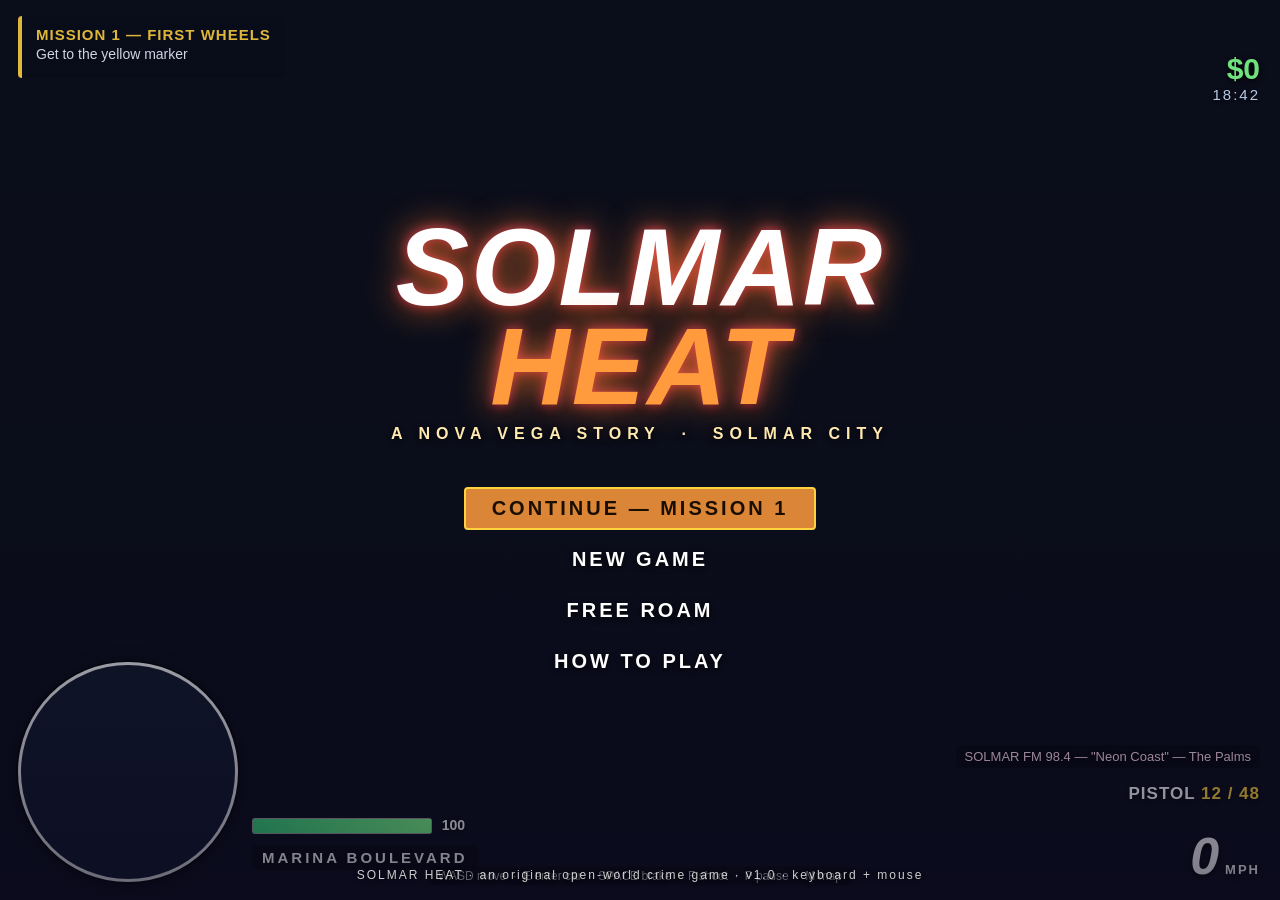
==== commit e7365b73: "Add files via upload" ====
--- a/game/index.html
+++ b/game/index.html
@@ -3,15 +3,58 @@
 <head>
 <meta charset="utf-8">
 <meta name="viewport" content="width=device-width, initial-scale=1">
-<title>SOLMAR HEAT — a Nova Vega story</title>
-<link rel="stylesheet" href="styles.css">
+<title>SOLMAR HEAT — Nova Vega</title>
+<link rel="stylesheet" href="css/style.css">
 </head>
 <body>
-<canvas id="game"></canvas>
-<div id="hud"></div>
-<script type="module" src="src/main.js"></script>
+<div id="wrap">
+  <canvas id="gl" width="1280" height="720"></canvas>
+  <canvas id="map" width="220" height="220"></canvas>
+  <div id="hud">
+    <div id="top-right">
+      <div id="wanted"></div>
+      <div id="cash">$0</div>
+      <div id="clock">18:42</div>
+    </div>
+    <div id="street">MARINA BOULEVARD</div>
+    <div id="mission-panel">
+      <div id="mission-title">MISSION 1 — FIRST WHEELS</div>
+      <div id="mission-obj">Get to the yellow marker</div>
+      <div id="mission-timer"></div>
+      <div id="police-list"></div>
+    </div>
+    <div id="dialog"><span id="dialog-name">NOVA</span><span id="dialog-text"></span></div>
+    <div id="radio">SOLMAR FM 98.4 — "Neon Coast" — The Palms</div>
+    <div id="weapon">PISTOL <span id="ammo">12 / 48</span></div>
+    <div id="speed"><span id="speed-num">0</span><span id="speed-unit">MPH</span></div>
+    <div id="health"><div id="health-bar"></div><span id="health-num">100</span></div>
+    <div id="banner"></div>
+    <div id="hint">WASD move &nbsp;·&nbsp; E enter car &nbsp;·&nbsp; SPACE brake &nbsp;·&nbsp; F shoot &nbsp;·&nbsp; P pause &nbsp;·&nbsp; M map</div>
+    <div id="toast"></div>
+  </div>
+  <div id="title">
+    <div id="title-logo">SOLMAR<br><span>HEAT</span></div>
+    <div id="title-sub">A NOVA VEGA STORY &nbsp;·&nbsp; SOLMAR CITY</div>
+    <div id="title-menu">
+      <div class="menu-item sel" data-act="continue">CONTINUE — MISSION <span id="menu-mission">1</span></div>
+      <div class="menu-item" data-act="new">NEW GAME</div>
+      <div class="menu-item" data-act="freeroam">FREE ROAM</div>
+      <div class="menu-item" data-act="howto">HOW TO PLAY</div>
+    </div>
+    <div id="title-foot">SOLMAR HEAT · an original open-world crime game · v1.0 · keyboard + mouse</div>
+    <div id="howto" class="hidden">
+      WASD — move / drive &nbsp;·&nbsp; SHIFT — sprint &nbsp;·&nbsp; E — enter / exit car, use shop &nbsp;·&nbsp;
+      F — shoot &nbsp;·&nbsp; R — radio &nbsp;·&nbsp; C — camera &nbsp;·&nbsp; P — pause &nbsp;·&nbsp; M — big map<br>
+      Steal cars, finish the 5 missions, lose the cops, don't get caught.
+    </div>
+  </div>
+  <div id="pause" class="hidden">
+    <div id="pause-title">PAUSED</div>
+    <div class="menu-item" data-act="resume">RESUME</div>
+    <div class="menu-item" data-act="quit-title">QUIT TO TITLE</div>
+  </div>
+  <div id="bigmap" class="hidden"><canvas id="bigmap-canvas" width="900" height="560"></canvas><div id="bigmap-label">SOLMAR CITY — press M to close</div></div>
+</div>
+<script type="module" src="js/main.js"></script>
 </body>
 </html>
-<!-- SOLMAR HEAT — index.html
-     Static entry: one canvas, one HUD root, one module script. No
-     external resources of any kind; the game runs fully offline. -->
--- a/game/css/style.css
+++ b/game/css/style.css
@@ -0,0 +1,71 @@
+* { margin: 0; padding: 0; box-sizing: border-box; }
+html, body { width: 100%; height: 100%; overflow: hidden; background: #0b0e1a; }
+body { font-family: "Segoe UI", "Helvetica Neue", Arial, sans-serif; color: #fff; }
+#wrap { position: relative; width: 100vw; height: 100vh; }
+#gl { position: absolute; inset: 0; width: 100%; height: 100%; display: block; }
+#map { position: absolute; left: 18px; bottom: 18px; width: 220px; height: 220px; border-radius: 50%;
+  border: 3px solid rgba(255,255,255,.85); box-shadow: 0 0 0 2px rgba(0,0,0,.55), 0 4px 18px rgba(0,0,0,.6);
+  background: #10182a; z-index: 5; }
+#hud { position: absolute; inset: 0; pointer-events: none; z-index: 6; }
+#top-right { position: absolute; top: 16px; right: 20px; text-align: right; }
+#wanted { font-size: 30px; letter-spacing: 4px; color: #ffd23e; text-shadow: 0 2px 6px #000; min-height: 36px; }
+#wanted .off { color: rgba(255,255,255,.22); }
+#wanted .hot { color: #ff3b30; animation: blink .5s steps(2) infinite; }
+@keyframes blink { 50% { opacity: .35; } }
+#cash { font-size: 30px; font-weight: 800; color: #7dff8a; text-shadow: 0 2px 6px #000; }
+#clock { font-size: 15px; color: #cfe3ff; text-shadow: 0 1px 4px #000; letter-spacing: 2px; }
+#street { position: absolute; left: 252px; bottom: 30px; font-size: 15px; font-weight: 700; letter-spacing: 3px;
+  color: #fff; text-shadow: 0 2px 5px #000; background: rgba(0,0,0,.35); padding: 4px 10px; border-radius: 4px; }
+#mission-panel { position: absolute; top: 16px; left: 18px; background: rgba(8,12,24,.72); border-left: 4px solid #ffd23e;
+  padding: 10px 14px; border-radius: 4px; max-width: 340px; }
+#mission-title { font-size: 15px; font-weight: 800; letter-spacing: 1px; color: #ffd23e; }
+#mission-obj { font-size: 14px; margin-top: 3px; color: #eaf2ff; }
+#mission-timer { font-size: 15px; font-weight: 700; color: #ff8a7a; margin-top: 2px; }
+#police-list { font-size: 12px; margin-top: 6px; color: #ffb3ab; line-height: 1.5; }
+#dialog { position: absolute; left: 50%; bottom: 118px; transform: translateX(-50%); max-width: 640px;
+  background: rgba(5,8,18,.78); border: 1px solid rgba(255,210,62,.5); border-radius: 6px; padding: 10px 16px;
+  font-size: 15px; line-height: 1.45; display: none; }
+#dialog-name { color: #ffd23e; font-weight: 800; margin-right: 8px; }
+#radio { position: absolute; right: 20px; bottom: 132px; font-size: 13px; color: #ffd9ec; text-shadow: 0 1px 4px #000;
+  background: rgba(0,0,0,.35); padding: 4px 9px; border-radius: 4px; }
+#weapon { position: absolute; right: 20px; bottom: 96px; font-size: 17px; font-weight: 800; letter-spacing: 1px;
+  text-shadow: 0 2px 5px #000; }
+#weapon span { color: #ffd23e; }
+#speed { position: absolute; right: 20px; bottom: 18px; text-align: right; text-shadow: 0 2px 6px #000; }
+#speed-num { font-size: 52px; font-weight: 900; font-style: italic; line-height: 1; }
+#speed-unit { font-size: 13px; font-weight: 700; margin-left: 6px; letter-spacing: 2px; }
+#health { position: absolute; left: 252px; bottom: 66px; width: 180px; height: 16px; background: rgba(0,0,0,.5);
+  border: 1px solid rgba(255,255,255,.6); border-radius: 3px; }
+#health-bar { height: 100%; width: 100%; background: linear-gradient(90deg,#37d67a,#7dff8a); }
+#health-num { position: absolute; right: -34px; top: -2px; font-size: 14px; font-weight: 800; text-shadow: 0 1px 4px #000; }
+#banner { position: absolute; left: 50%; top: 34%; transform: translate(-50%,-50%); font-size: 54px; font-weight: 900;
+  font-style: italic; letter-spacing: 2px; color: #ffd23e; text-shadow: 0 0 24px rgba(255,180,0,.8), 0 3px 8px #000;
+  display: none; text-align: center; white-space: nowrap; }
+#banner small { display: block; font-size: 20px; color: #fff; letter-spacing: 4px; }
+#hint { position: absolute; left: 50%; bottom: 14px; transform: translateX(-50%); font-size: 12px; color: rgba(255,255,255,.75);
+  text-shadow: 0 1px 3px #000; background: rgba(0,0,0,.3); padding: 3px 10px; border-radius: 4px; }
+#toast { position: absolute; left: 50%; top: 62%; transform: translateX(-50%); font-size: 16px; font-weight: 700;
+  color: #fff; text-shadow: 0 2px 5px #000; display: none; }
+
+#title { position: absolute; inset: 0; z-index: 10; display: flex; flex-direction: column; align-items: center;
+  justify-content: center; background: linear-gradient(180deg, rgba(10,8,30,.15) 0%, rgba(10,8,30,0) 40%, rgba(10,8,30,.55) 100%); }
+#title-logo { font-size: 110px; line-height: .9; font-weight: 900; font-style: italic; letter-spacing: 2px;
+  color: #fff; text-shadow: 0 0 34px rgba(255,120,40,.9), 0 0 12px rgba(255,60,120,.8), 0 4px 10px #000; text-align: center; }
+#title-logo span { color: #ff9a3d; }
+#title-sub { margin-top: 10px; font-size: 16px; letter-spacing: 6px; font-weight: 700; color: #ffe9b0; text-shadow: 0 2px 6px #000; }
+#title-menu { margin-top: 44px; display: flex; flex-direction: column; gap: 8px; align-items: center; }
+.menu-item { font-size: 20px; font-weight: 800; letter-spacing: 3px; padding: 8px 26px; cursor: pointer;
+  color: #fff; text-shadow: 0 2px 6px #000; border: 2px solid transparent; border-radius: 4px; pointer-events: auto; }
+.menu-item.sel, .menu-item:hover { background: rgba(255,154,61,.85); border-color: #ffd23e; color: #1a0e00; text-shadow: none; }
+#title-foot { position: absolute; bottom: 18px; font-size: 12px; letter-spacing: 2px; color: rgba(255,255,255,.8); text-shadow: 0 1px 4px #000; }
+#howto { margin-top: 18px; max-width: 640px; text-align: center; font-size: 14px; line-height: 1.7; color: #eaf2ff;
+  background: rgba(5,8,18,.7); padding: 10px 16px; border-radius: 6px; }
+#pause { position: absolute; inset: 0; z-index: 11; display: flex; flex-direction: column; align-items: center;
+  justify-content: center; background: rgba(5,8,18,.72); gap: 10px; }
+#pause-title { font-size: 64px; font-weight: 900; font-style: italic; letter-spacing: 4px; color: #ffd23e; text-shadow: 0 3px 10px #000; margin-bottom: 16px; }
+#bigmap { position: absolute; inset: 0; z-index: 12; display: flex; flex-direction: column; align-items: center; justify-content: center;
+  background: rgba(4,6,14,.85); }
+#bigmap-canvas { border: 3px solid #ffd23e; border-radius: 6px; background: #0e1626; }
+#bigmap-label { margin-top: 10px; font-size: 14px; letter-spacing: 3px; color: #ffe9b0; }
+.hidden { display: none !important; }
+@media (max-width: 900px) { #title-logo { font-size: 64px; } #banner { font-size: 34px; } }
